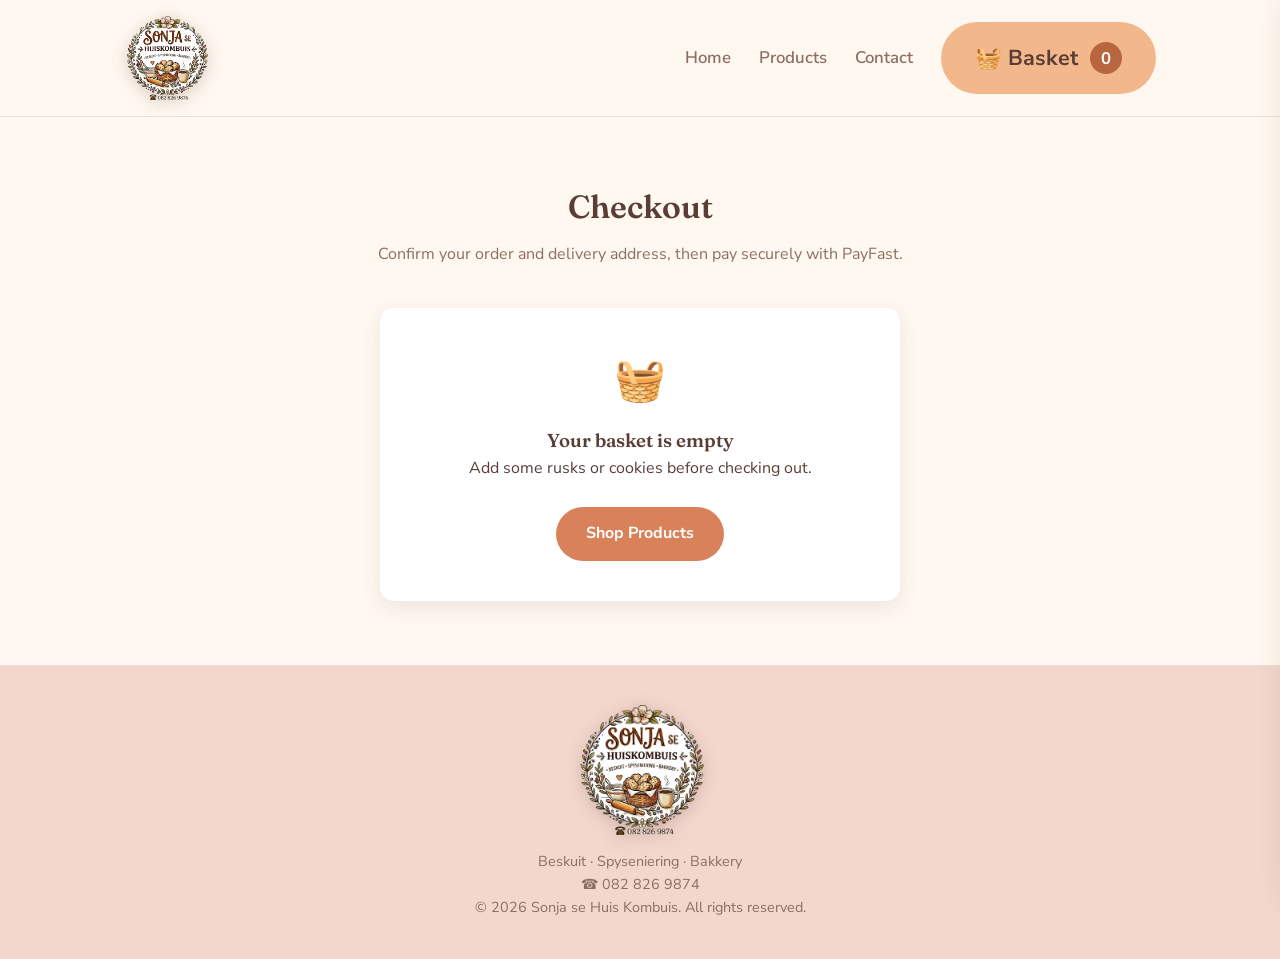
==== checkout.html @ 81ca0714 "Cut out the logo's background for a cleaner look Removes the flat white background from the logo art" ====
<!DOCTYPE html>
<html lang="en">
<head>
<meta charset="UTF-8">
<meta name="viewport" content="width=device-width, initial-scale=1.0">
<title>Checkout | Sonja se Huis Kombuis</title>
<meta name="description" content="Complete your order from Sonja se Huis Kombuis.">
<link rel="icon" type="image/png" href="assets/favicon-64.png">
<link rel="preconnect" href="https://fonts.googleapis.com">
<link href="https://fonts.googleapis.com/css2?family=Fraunces:wght@500;600;700&family=Nunito+Sans:wght@400;600;700;800&display=swap" rel="stylesheet">
<link rel="stylesheet" href="style.css">
</head>
<body>

<header>
  <div class="nav">
    <a href="index.html" class="brand"><img src="assets/logo-small.png" alt="" class="logo-img"><span class="sr-only">Sonja se Huis Kombuis</span></a>
    <nav class="nav-links">
      <a href="index.html">Home</a>
      <a href="products.html">Products</a>
      <a href="contact.html">Contact</a>
      <button class="basket-btn" onclick="toggleCart()">🧺 Basket <span class="basket-count">0</span></button>
    </nav>
  </div>
</header>

<section>
  <div class="section-title">
    <h2>Checkout</h2>
    <p>Confirm your order and delivery address, then pay securely with PayFast.</p>
  </div>

  <div id="checkout-empty" class="confirmation" style="display:none;">
    <div class="icon">🧺</div>
    <h3>Your basket is empty</h3>
    <p>Add some rusks or cookies before checking out.</p>
    <br>
    <a href="products.html" class="btn">Shop Products</a>
  </div>

  <div id="checkout-success" class="confirmation" style="display:none;">
    <div class="icon">✅</div>
    <h3>Thank you for your order!</h3>
    <p>Your payment was submitted to PayFast. We'll confirm your order and get your treats baked and on the way.</p>
    <br>
    <a href="products.html" class="btn">Continue Shopping</a>
  </div>

  <div id="checkout-cancelled" class="confirmation" style="display:none;">
    <div class="icon">⚠️</div>
    <h3>Payment cancelled</h3>
    <p>No problem — your basket has been saved. You can try checking out again whenever you're ready.</p>
    <br>
    <a href="checkout.html" class="btn">Back to Checkout</a>
  </div>

  <div id="checkout-main" class="checkout-layout">
    <div class="summary-card">
      <h3 style="margin-bottom:16px;">Order Summary</h3>
      <div id="summary-items"></div>
      <div class="summary-total">
        <span>Total</span>
        <span id="summary-total">R0.00</span>
      </div>
    </div>

    <form class="form-card" id="checkout-form" style="max-width:none;">
      <h3 style="margin-bottom:16px;">Delivery Details</h3>
      <div class="form-grid-2">
        <div class="form-row">
          <label for="first-name">First Name</label>
          <input type="text" id="first-name" required>
        </div>
        <div class="form-row">
          <label for="last-name">Last Name</label>
          <input type="text" id="last-name" required>
        </div>
      </div>
      <div class="form-row">
        <label for="checkout-email">Email</label>
        <input type="email" id="checkout-email" required>
      </div>
      <div class="form-row">
        <label for="checkout-phone">Phone</label>
        <input type="tel" id="checkout-phone" required>
      </div>
      <div class="form-row">
        <label for="street">Street Address</label>
        <input type="text" id="street" required>
      </div>
      <div class="form-grid-2">
        <div class="form-row">
          <label for="suburb">Suburb / Town</label>
          <input type="text" id="suburb" required>
        </div>
        <div class="form-row">
          <label for="postal-code">Postal Code</label>
          <input type="text" id="postal-code" required>
        </div>
      </div>
      <div class="form-row">
        <label for="province">Province</label>
        <select id="province" required>
          <option value="">Select a province</option>
          <option>Eastern Cape</option>
          <option>Free State</option>
          <option>Gauteng</option>
          <option>KwaZulu-Natal</option>
          <option>Limpopo</option>
          <option>Mpumalanga</option>
          <option>Northern Cape</option>
          <option>North West</option>
          <option>Western Cape</option>
        </select>
      </div>
      <div class="form-row">
        <label for="notes">Delivery Notes (optional)</label>
        <textarea id="notes" rows="3"></textarea>
      </div>

      <button type="submit" class="btn btn-block">Pay with PayFast</button>
      <div class="payfast-badge">🔒 Secure payment powered by PayFast</div>
      <p class="note">This site is currently connected to PayFast's sandbox for testing. Live payments will be enabled once real PayFast merchant details are added.</p>
    </form>
  </div>
</section>

<footer>
  <div class="brand" style="justify-content:center;"><img src="assets/logo-small.png" alt="Sonja se Huis Kombuis" class="logo-img"></div>
  <p>Beskuit &middot; Spyseniering &middot; Bakkery</p>
  <p>&#9742; <a href="tel:+27828269874">082 826 9874</a></p>
  <p>&copy; <span id="year"></span> Sonja se Huis Kombuis. All rights reserved.</p>
</footer>

<div class="overlay" id="overlay" onclick="closeCart()"></div>
<aside class="cart-drawer" id="cart-drawer">
  <div class="cart-header">
    <h3>Your Basket</h3>
    <button class="cart-close" onclick="closeCart()">&times;</button>
  </div>
  <div class="cart-items" id="cart-items"></div>
  <div class="cart-footer">
    <div class="cart-total-row">
      <span>Total</span>
      <span id="cart-total">R0.00</span>
    </div>
    <a href="checkout.html" class="btn btn-block">Checkout</a>
  </div>
</aside>

<script src="cart.js"></script>
<script src="payfast.js"></script>
<script>
document.getElementById('year').textContent = new Date().getFullYear();

function renderSummary() {
  const cart = getCart();
  const itemsEl = document.getElementById('summary-items');
  const totalEl = document.getElementById('summary-total');
  itemsEl.innerHTML = cart.map(item => `
    <div class="summary-item">
      <span>${item.qty} × ${item.name}</span>
      <span>${formatR(item.price * item.qty)}</span>
    </div>
  `).join('');
  totalEl.textContent = formatR(cartTotal(cart));
}

function showState(state) {
  document.getElementById('checkout-empty').style.display = state === 'empty' ? 'block' : 'none';
  document.getElementById('checkout-success').style.display = state === 'success' ? 'block' : 'none';
  document.getElementById('checkout-cancelled').style.display = state === 'cancelled' ? 'block' : 'none';
  document.getElementById('checkout-main').style.display = state === 'main' ? 'grid' : 'none';
}

const params = new URLSearchParams(location.search);
const status = params.get('status');

if (status === 'success') {
  showState('success');
  localStorage.removeItem(CART_KEY);
  renderCartDrawer();
} else if (status === 'cancelled') {
  showState('cancelled');
} else if (getCart().length === 0) {
  showState('empty');
} else {
  showState('main');
  renderSummary();
}

document.getElementById('checkout-form')?.addEventListener('submit', function (e) {
  e.preventDefault();
  const cart = getCart();
  if (cart.length === 0) return;

  const details = {
    firstName: document.getElementById('first-name').value,
    lastName: document.getElementById('last-name').value,
    email: document.getElementById('checkout-email').value,
    phone: document.getElementById('checkout-phone').value,
    street: document.getElementById('street').value,
    suburb: document.getElementById('suburb').value,
    postalCode: document.getElementById('postal-code').value,
    province: document.getElementById('province').value,
    notes: document.getElementById('notes').value,
  };

  submitToPayfast(cart, details);
});
</script>
</body>
</html>
---- style.css ----
/* ===== Sonja se Huis Kombuis — shared styles ===== */

:root {
  --cream:      #FFF8F0;
  --cream-2:    #FFF1E1;
  --blush:      #F3D6CC;
  --peach:      #F3B78C;
  --terracotta: #D9825A;
  --terracotta-dark: #B8663F;
  --brown:      #5A3E36;
  --brown-light:#8C6F62;
  --white:      #FFFFFF;
  --line:       rgba(90,62,54,0.12);
  --radius:     14px;
  --shadow:     0 6px 20px rgba(90,62,54,0.10);
}

* { box-sizing: border-box; margin: 0; padding: 0; }

html { scroll-behavior: smooth; }

body {
  font-family: 'Nunito Sans', sans-serif;
  background: var(--cream);
  color: var(--brown);
  line-height: 1.6;
}

h1, h2, h3, .brand {
  font-family: 'Fraunces', serif;
  font-weight: 600;
  color: var(--brown);
}

a { color: inherit; text-decoration: none; }
img { max-width: 100%; display: block; }
button { font-family: inherit; cursor: pointer; border: none; }

.container {
  max-width: 1080px;
  margin: 0 auto;
  padding: 0 24px;
}

/* ===== Header ===== */
header {
  position: sticky;
  top: 0;
  z-index: 50;
  background: var(--cream);
  border-bottom: 1px solid var(--line);
}

.nav {
  display: flex;
  align-items: center;
  justify-content: space-between;
  padding: 16px 24px;
  max-width: 1080px;
  margin: 0 auto;
}

.brand {
  font-size: 1.4rem;
  letter-spacing: 0.3px;
}

.brand span {
  color: var(--terracotta);
}

.brand {
  display: flex;
  align-items: center;
  gap: 10px;
}

.logo-img {
  height: 84px;
  width: 84px;
  object-fit: contain;
  flex-shrink: 0;
  filter: drop-shadow(0 3px 8px rgba(90,62,54,0.25));
}

footer .logo-img {
  height: 130px;
  width: 130px;
}

.sr-only {
  position: absolute;
  width: 1px;
  height: 1px;
  overflow: hidden;
  clip: rect(0,0,0,0);
  white-space: nowrap;
}

.nav-links {
  display: flex;
  align-items: center;
  gap: 28px;
}

.nav-links a {
  font-weight: 600;
  font-size: 1.05rem;
  color: var(--brown-light);
  transition: color 0.2s ease;
}

.nav-links a:hover,
.nav-links a.active {
  color: var(--terracotta-dark);
}

.basket-btn {
  position: relative;
  background: var(--peach);
  color: var(--brown);
  padding: 20px 34px;
  border-radius: 999px;
  font-weight: 700;
  font-size: 1.35rem;
  display: flex;
  align-items: center;
  gap: 12px;
  transition: background 0.2s ease;
}

.basket-btn:hover { background: var(--terracotta); color: var(--white); }

.basket-count {
  background: var(--terracotta-dark);
  color: var(--white);
  font-size: 1.05rem;
  min-width: 32px;
  height: 32px;
  border-radius: 999px;
  display: flex;
  align-items: center;
  justify-content: center;
  padding: 0 8px;
}

.nav-toggle {
  display: none;
  background: none;
  font-size: 1.6rem;
  color: var(--brown);
}

/* ===== Hero ===== */
.hero {
  background: linear-gradient(160deg, var(--blush), var(--cream-2));
  padding: 72px 24px;
  text-align: center;
}

.hero h1 {
  font-size: clamp(2rem, 5vw, 3.2rem);
  margin-bottom: 16px;
}

.hero p {
  color: var(--brown-light);
  font-size: 1.15rem;
  max-width: 520px;
  margin: 0 auto 28px;
}

.btn {
  display: inline-block;
  background: var(--terracotta);
  color: var(--white);
  padding: 14px 30px;
  border-radius: 999px;
  font-weight: 700;
  transition: background 0.2s ease, transform 0.2s ease;
}

.btn:hover { background: var(--terracotta-dark); transform: translateY(-1px); }

.btn-outline {
  background: transparent;
  border: 2px solid var(--terracotta);
  color: var(--terracotta-dark);
}

.btn-outline:hover { background: var(--terracotta); color: var(--white); }

.btn-block { width: 100%; text-align: center; }

/* ===== Sections ===== */
section { padding: 64px 24px; }

.section-title {
  text-align: center;
  margin-bottom: 40px;
}

.section-title h2 { font-size: 2rem; margin-bottom: 10px; }
.section-title p { color: var(--brown-light); }

.features {
  display: grid;
  grid-template-columns: repeat(3, 1fr);
  gap: 32px;
  max-width: 1240px;
  margin: 0 auto;
}

.feature-card {
  background: var(--white);
  border-radius: var(--radius);
  padding: 44px 32px;
  text-align: center;
  box-shadow: var(--shadow);
}

.feature-card .icon {
  font-size: 3.4rem;
  margin-bottom: 20px;
}

.feature-card h3 { font-size: 1.5rem; margin-bottom: 14px; }
.feature-card p { color: var(--brown-light); font-size: 1.1rem; }

.cta-strip {
  background: var(--terracotta);
  color: var(--white);
  text-align: center;
  padding: 56px 24px;
}

.cta-strip h2 { color: var(--white); margin-bottom: 12px; }
.cta-strip p { color: rgba(255,255,255,0.85); margin-bottom: 24px; }
.cta-strip .btn { background: var(--white); color: var(--terracotta-dark); }
.cta-strip .btn:hover { background: var(--cream); }

/* ===== Products ===== */
.product-grid {
  display: grid;
  grid-template-columns: repeat(auto-fit, minmax(280px, 1fr));
  gap: 30px;
  max-width: 1240px;
  margin: 0 auto;
}

.product-card {
  background: var(--white);
  border-radius: var(--radius);
  box-shadow: var(--shadow);
  overflow: hidden;
  display: flex;
  flex-direction: column;
}

.product-thumb {
  height: 240px;
  display: flex;
  align-items: center;
  justify-content: center;
  font-size: 4.5rem;
  background: linear-gradient(160deg, var(--blush), var(--peach));
  padding: 18px;
}

.product-thumb img {
  width: 100%;
  height: 100%;
  object-fit: cover;
  border-radius: 10px;
  box-shadow: 0 6px 16px rgba(90,62,54,0.18);
}

.product-body { padding: 24px; display: flex; flex-direction: column; gap: 10px; flex: 1; }
.product-body h3 { font-size: 1.3rem; }
.product-body p { color: var(--brown-light); font-size: 0.98rem; flex: 1; }

.product-footer {
  display: flex;
  align-items: flex-end;
  justify-content: space-between;
  margin-top: 8px;
}

.price-wrap {
  display: flex;
  flex-direction: column;
  line-height: 1.3;
}

.price { font-weight: 700; color: var(--terracotta-dark); font-size: 1.3rem; }
.unit { font-weight: 600; color: var(--brown-light); font-size: 0.8rem; white-space: nowrap; }

.add-btn {
  background: var(--peach);
  color: var(--brown);
  padding: 11px 20px;
  border-radius: 999px;
  font-weight: 700;
  font-size: 0.95rem;
  transition: background 0.2s ease;
}

.add-btn:hover { background: var(--terracotta); color: var(--white); }

/* ===== Cart Drawer ===== */
.overlay {
  position: fixed;
  inset: 0;
  background: rgba(90,62,54,0.35);
  opacity: 0;
  pointer-events: none;
  transition: opacity 0.25s ease;
  z-index: 90;
}

.overlay.open { opacity: 1; pointer-events: auto; }

.cart-drawer {
  position: fixed;
  top: 0;
  right: -380px;
  width: 360px;
  max-width: 90vw;
  height: 100%;
  background: var(--cream);
  box-shadow: -10px 0 30px rgba(90,62,54,0.2);
  z-index: 100;
  display: flex;
  flex-direction: column;
  transition: right 0.3s ease;
}

.cart-drawer.open { right: 0; }

.cart-header {
  display: flex;
  align-items: center;
  justify-content: space-between;
  padding: 20px;
  border-bottom: 1px solid var(--line);
}

.cart-header h3 { font-size: 1.2rem; }

.cart-close {
  background: none;
  font-size: 1.4rem;
  color: var(--brown-light);
}

.cart-items {
  flex: 1;
  overflow-y: auto;
  padding: 16px 20px;
  display: flex;
  flex-direction: column;
  gap: 16px;
}

.cart-empty { color: var(--brown-light); text-align: center; margin-top: 40px; }

.cart-item {
  display: flex;
  align-items: center;
  gap: 12px;
}

.cart-item .thumb {
  width: 44px;
  height: 44px;
  border-radius: 10px;
  background: var(--blush);
  display: flex;
  align-items: center;
  justify-content: center;
  font-size: 1.4rem;
  flex-shrink: 0;
}

.cart-item .info { flex: 1; }
.cart-item .info .name { font-weight: 700; font-size: 0.95rem; }
.cart-item .info .unit-price { color: var(--brown-light); font-size: 0.82rem; }

.qty-control {
  display: flex;
  align-items: center;
  gap: 8px;
}

.qty-control button {
  width: 26px;
  height: 26px;
  border-radius: 999px;
  background: var(--blush);
  color: var(--brown);
  font-weight: 700;
}

.remove-btn {
  color: var(--terracotta-dark);
  font-size: 0.8rem;
  font-weight: 700;
  margin-left: 8px;
}

.cart-footer {
  padding: 20px;
  border-top: 1px solid var(--line);
}

.cart-total-row {
  display: flex;
  justify-content: space-between;
  font-weight: 700;
  font-size: 1.05rem;
  margin-bottom: 14px;
}

/* ===== Forms ===== */
.form-card {
  background: var(--white);
  border-radius: var(--radius);
  box-shadow: var(--shadow);
  padding: 32px;
  max-width: 560px;
  margin: 0 auto;
}

.form-row { margin-bottom: 18px; }
.form-row label { display: block; font-weight: 700; margin-bottom: 6px; font-size: 0.9rem; }

.form-row input,
.form-row textarea,
.form-row select {
  width: 100%;
  padding: 12px 14px;
  border-radius: 10px;
  border: 1px solid var(--line);
  background: var(--cream-2);
  font-family: inherit;
  font-size: 0.95rem;
  color: var(--brown);
}

.form-row input:focus,
.form-row textarea:focus,
.form-row select:focus {
  outline: 2px solid var(--peach);
}

.form-grid-2 {
  display: grid;
  grid-template-columns: 1fr 1fr;
  gap: 16px;
}

.confirmation {
  background: var(--white);
  border-radius: var(--radius);
  box-shadow: var(--shadow);
  padding: 40px;
  text-align: center;
  max-width: 520px;
  margin: 0 auto;
}

.confirmation .icon { font-size: 2.6rem; margin-bottom: 12px; }

/* ===== Checkout summary ===== */
.checkout-layout {
  display: grid;
  grid-template-columns: 1.1fr 0.9fr;
  gap: 32px;
  max-width: 1080px;
  margin: 0 auto;
  align-items: start;
}

.summary-card {
  background: var(--white);
  border-radius: var(--radius);
  box-shadow: var(--shadow);
  padding: 24px;
}

.summary-item {
  display: flex;
  justify-content: space-between;
  padding: 10px 0;
  border-bottom: 1px solid var(--line);
  font-size: 0.92rem;
}

.summary-item:last-of-type { border-bottom: none; }

.summary-total {
  display: flex;
  justify-content: space-between;
  font-weight: 700;
  font-size: 1.1rem;
  margin-top: 14px;
  padding-top: 14px;
  border-top: 2px solid var(--blush);
}

.note {
  font-size: 0.82rem;
  color: var(--brown-light);
  margin-top: 14px;
}

.payfast-badge {
  display: flex;
  align-items: center;
  gap: 8px;
  background: var(--cream-2);
  border-radius: 10px;
  padding: 12px 14px;
  font-size: 0.85rem;
  color: var(--brown-light);
  margin-top: 16px;
}

/* ===== Footer ===== */
footer {
  background: var(--blush);
  padding: 40px 24px;
  text-align: center;
  color: var(--brown-light);
  font-size: 0.9rem;
}

footer .brand { margin-bottom: 8px; display: inline-block; }

/* ===== Responsive ===== */
@media (max-width: 760px) {
  .nav-links { display: none; }
  .nav-toggle { display: block; }
  .features { grid-template-columns: 1fr; }
  .checkout-layout { grid-template-columns: 1fr; }
  .form-grid-2 { grid-template-columns: 1fr; }
}
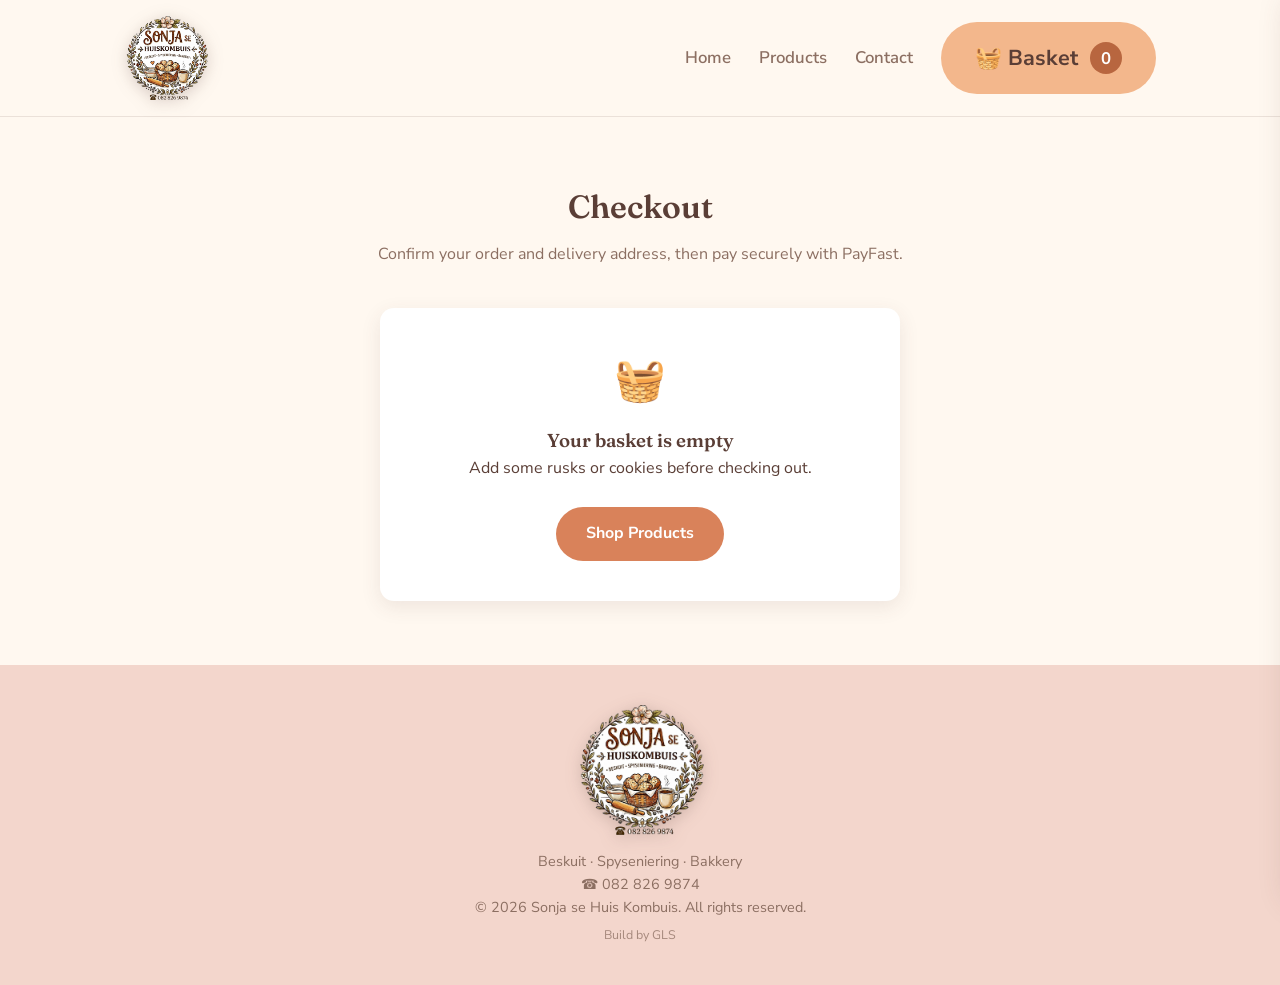
==== commit 280cd54f: "Add 'Build by GLS' credit to footer" ====
--- a/checkout.html
+++ b/checkout.html
@@ -130,6 +130,7 @@
   <p>Beskuit &middot; Spyseniering &middot; Bakkery</p>
   <p>&#9742; <a href="tel:+27828269874">082 826 9874</a></p>
   <p>&copy; <span id="year"></span> Sonja se Huis Kombuis. All rights reserved.</p>
+  <p class="credit">Build by GLS</p>
 </footer>
 
 <div class="overlay" id="overlay" onclick="closeCart()"></div>
--- a/style.css
+++ b/style.css
@@ -154,20 +154,82 @@
 /* ===== Hero ===== */
 .hero {
   background: linear-gradient(160deg, var(--blush), var(--cream-2));
-  padding: 72px 24px;
-  text-align: center;
-}
+  padding: 64px 24px;
+}
+
+.hero-inner {
+  max-width: 1180px;
+  margin: 0 auto;
+  display: grid;
+  grid-template-columns: 1fr 1fr;
+  gap: 48px;
+  align-items: center;
+}
+
+.hero-text { text-align: left; }
 
 .hero h1 {
-  font-size: clamp(2rem, 5vw, 3.2rem);
+  font-size: clamp(2rem, 4.2vw, 3.4rem);
   margin-bottom: 16px;
 }
 
 .hero p {
   color: var(--brown-light);
   font-size: 1.15rem;
-  max-width: 520px;
-  margin: 0 auto 28px;
+  max-width: 480px;
+  margin: 0 0 28px;
+}
+
+.hero-visual {
+  position: relative;
+  display: flex;
+  justify-content: center;
+}
+
+.hero-img-main {
+  width: 100%;
+  max-width: 420px;
+  aspect-ratio: 4 / 5;
+  object-fit: cover;
+  border-radius: 28px;
+  box-shadow: 0 20px 45px rgba(90,62,54,0.25);
+}
+
+.hero-img-accent {
+  position: absolute;
+  bottom: -28px;
+  left: -12px;
+  width: 150px;
+  height: 150px;
+  object-fit: cover;
+  border-radius: 50%;
+  border: 5px solid var(--cream);
+  box-shadow: 0 12px 24px rgba(90,62,54,0.28);
+}
+
+.hero-badge {
+  position: absolute;
+  top: 20px;
+  right: -14px;
+  background: var(--terracotta);
+  color: var(--white);
+  font-weight: 700;
+  font-size: 0.85rem;
+  padding: 10px 18px;
+  border-radius: 999px;
+  box-shadow: 0 8px 18px rgba(90,62,54,0.3);
+  transform: rotate(4deg);
+}
+
+@media (max-width: 860px) {
+  .hero-inner {
+    grid-template-columns: 1fr;
+    text-align: center;
+  }
+  .hero-text { text-align: center; }
+  .hero p { margin: 0 auto 28px; }
+  .hero-img-main { max-width: 320px; margin: 0 auto; }
+  .hero-visual { margin-top: 24px; }
 }
 
 .btn {
@@ -537,6 +599,8 @@
 
 footer .brand { margin-bottom: 8px; display: inline-block; }
 
+.credit { font-size: 0.78rem; opacity: 0.75; margin-top: 6px; }
+
 /* ===== Responsive ===== */
 @media (max-width: 760px) {
   .nav-links { display: none; }
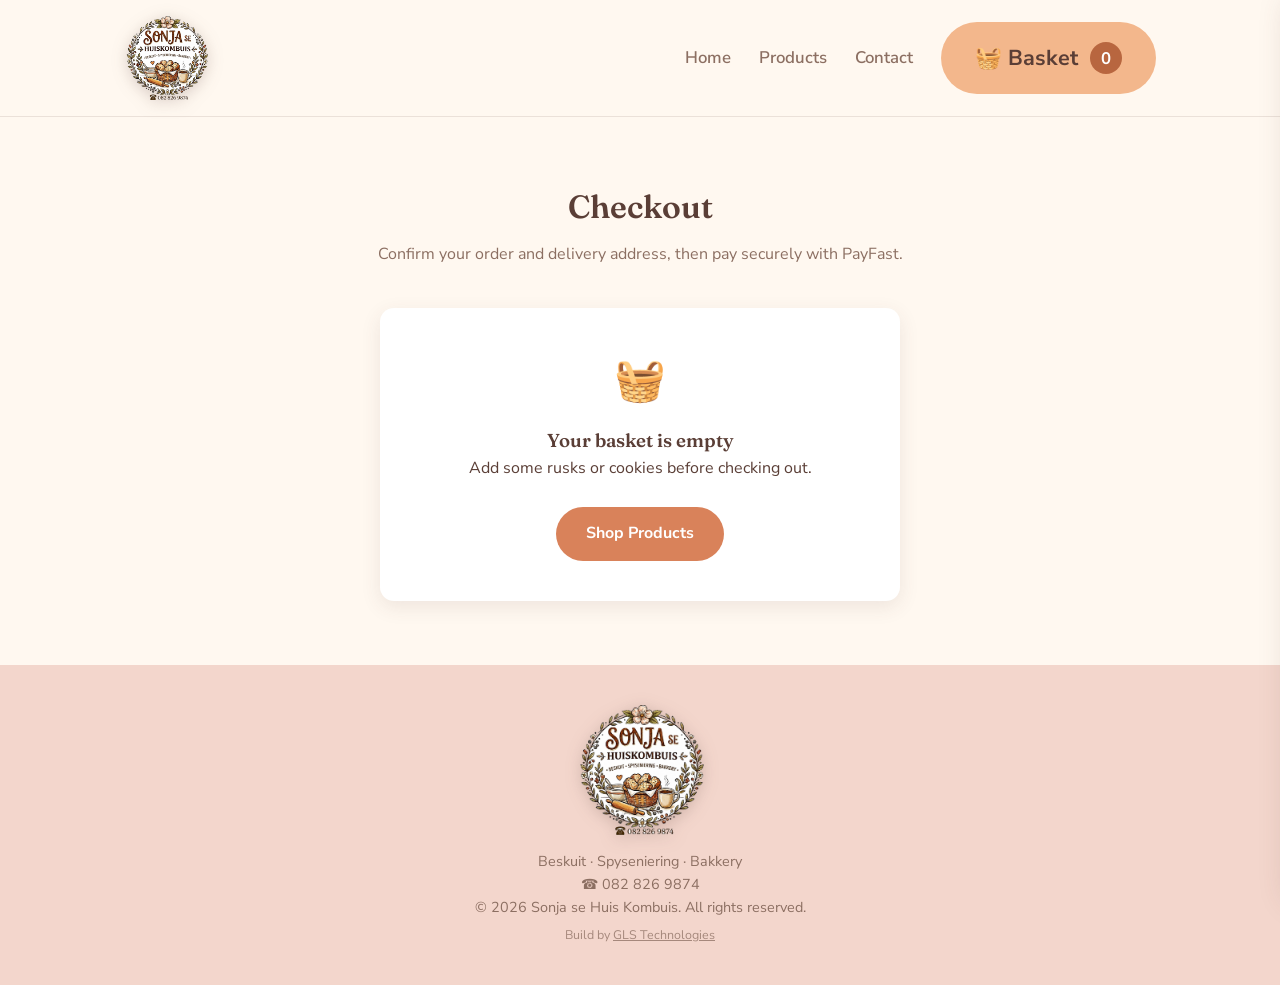
==== commit ae61610d: "Link footer credit to GLS Technologies website" ====
--- a/checkout.html
+++ b/checkout.html
@@ -130,7 +130,7 @@
   <p>Beskuit &middot; Spyseniering &middot; Bakkery</p>
   <p>&#9742; <a href="tel:+27828269874">082 826 9874</a></p>
   <p>&copy; <span id="year"></span> Sonja se Huis Kombuis. All rights reserved.</p>
-  <p class="credit">Build by GLS</p>
+  <p class="credit">Build by <a href="https://gls-technologies.co.za/" target="_blank" rel="noopener">GLS Technologies</a></p>
 </footer>
 
 <div class="overlay" id="overlay" onclick="closeCart()"></div>
--- a/style.css
+++ b/style.css
@@ -160,10 +160,6 @@
 .hero-inner {
   max-width: 1180px;
   margin: 0 auto;
-  display: grid;
-  grid-template-columns: 1fr 1fr;
-  gap: 48px;
-  align-items: center;
 }
 
 .hero-text { text-align: left; }
@@ -180,37 +176,33 @@
   margin: 0 0 28px;
 }
 
-.hero-visual {
+.hero-photo {
   position: relative;
-  display: flex;
-  justify-content: center;
-}
-
-.hero-img-main {
-  width: 100%;
-  max-width: 420px;
-  aspect-ratio: 4 / 5;
-  object-fit: cover;
-  border-radius: 28px;
-  box-shadow: 0 20px 45px rgba(90,62,54,0.25);
-}
-
-.hero-img-accent {
+  min-height: 560px;
+  display: flex;
+  align-items: center;
+  background-image:
+    linear-gradient(100deg, rgba(28,18,14,0.78) 0%, rgba(28,18,14,0.55) 38%, rgba(28,18,14,0.12) 70%),
+    url('assets/hero-bg.jpg');
+  background-size: cover, cover;
+  background-position: center, center;
+  background-repeat: no-repeat, no-repeat;
+}
+
+.hero-inner-photo { width: 100%; }
+
+.hero-photo .hero-text { max-width: 560px; }
+.hero-photo h1 { color: var(--white); text-shadow: 0 2px 10px rgba(0,0,0,0.35); }
+.hero-photo p { color: rgba(255,255,255,0.92); text-shadow: 0 1px 6px rgba(0,0,0,0.35); }
+
+.hero-badge-photo {
   position: absolute;
-  bottom: -28px;
-  left: -12px;
-  width: 150px;
-  height: 150px;
-  object-fit: cover;
-  border-radius: 50%;
-  border: 5px solid var(--cream);
-  box-shadow: 0 12px 24px rgba(90,62,54,0.28);
+  top: 28px;
+  right: 28px;
+  transform: rotate(3deg);
 }
 
 .hero-badge {
-  position: absolute;
-  top: 20px;
-  right: -14px;
   background: var(--terracotta);
   color: var(--white);
   font-weight: 700;
@@ -218,18 +210,19 @@
   padding: 10px 18px;
   border-radius: 999px;
   box-shadow: 0 8px 18px rgba(90,62,54,0.3);
-  transform: rotate(4deg);
 }
 
 @media (max-width: 860px) {
-  .hero-inner {
-    grid-template-columns: 1fr;
-    text-align: center;
+  .hero-photo {
+    min-height: 460px;
+    background-image:
+      linear-gradient(180deg, rgba(20,13,10,0.68) 0%, rgba(20,13,10,0.5) 45%, rgba(20,13,10,0.72) 100%),
+      url('assets/hero-bg.jpg');
+    background-position: center, 20% center;
   }
-  .hero-text { text-align: center; }
-  .hero p { margin: 0 auto 28px; }
-  .hero-img-main { max-width: 320px; margin: 0 auto; }
-  .hero-visual { margin-top: 24px; }
+  .hero-text { text-align: left; margin: 0; }
+  .hero-photo .hero-text { max-width: 100%; }
+  .hero p { margin: 0 0 28px; }
 }
 
 .btn {
@@ -317,6 +310,12 @@
   overflow: hidden;
   display: flex;
   flex-direction: column;
+  transition: transform 0.25s ease, box-shadow 0.25s ease;
+}
+
+.product-card:hover {
+  transform: translateY(-6px);
+  box-shadow: 0 16px 32px rgba(90,62,54,0.18);
 }
 
 .product-thumb {
@@ -600,6 +599,8 @@
 footer .brand { margin-bottom: 8px; display: inline-block; }
 
 .credit { font-size: 0.78rem; opacity: 0.75; margin-top: 6px; }
+.credit a { color: inherit; text-decoration: underline; }
+.credit a:hover { color: var(--terracotta-dark); }
 
 /* ===== Responsive ===== */
 @media (max-width: 760px) {
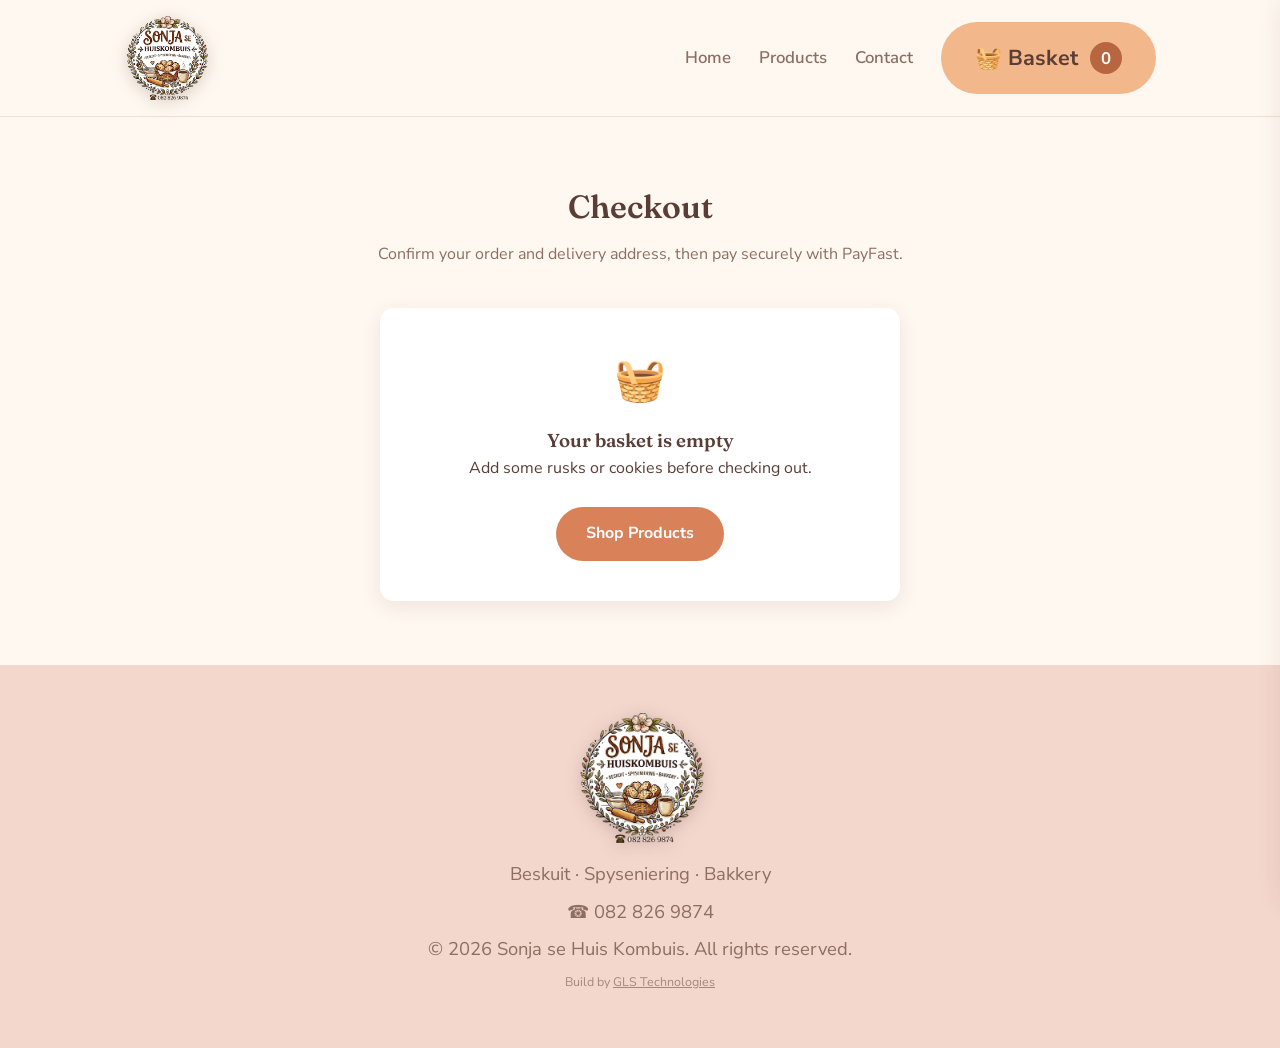
==== commit 5a009318: "Add WhatsApp order notification and gate success page on a real checkout Adds a "Send Order to Whats" ====
--- a/checkout.html
+++ b/checkout.html
@@ -43,7 +43,9 @@
     <h3>Thank you for your order!</h3>
     <p>Your payment was submitted to PayFast. We'll confirm your order and get your treats baked and on the way.</p>
     <br>
-    <a href="products.html" class="btn">Continue Shopping</a>
+    <a href="#" id="whatsapp-order-btn" class="btn" style="background:#25D366;" target="_blank" rel="noopener">Send Order to WhatsApp</a>
+    <br><br>
+    <a href="products.html" class="btn btn-outline">Continue Shopping</a>
   </div>
 
   <div id="checkout-cancelled" class="confirmation" style="display:none;">
@@ -52,6 +54,14 @@
     <p>No problem — your basket has been saved. You can try checking out again whenever you're ready.</p>
     <br>
     <a href="checkout.html" class="btn">Back to Checkout</a>
+  </div>
+
+  <div id="checkout-unverified" class="confirmation" style="display:none;">
+    <div class="icon">❓</div>
+    <h3>We couldn't verify this order</h3>
+    <p>This page didn't come from a completed PayFast checkout. If you did complete a payment, please contact us directly at <a href="tel:+27828269874">082 826 9874</a> so we can confirm it.</p>
+    <br>
+    <a href="products.html" class="btn">Back to Products</a>
   </div>
 
   <div id="checkout-main" class="checkout-layout">
@@ -171,16 +181,23 @@
   document.getElementById('checkout-empty').style.display = state === 'empty' ? 'block' : 'none';
   document.getElementById('checkout-success').style.display = state === 'success' ? 'block' : 'none';
   document.getElementById('checkout-cancelled').style.display = state === 'cancelled' ? 'block' : 'none';
+  document.getElementById('checkout-unverified').style.display = state === 'unverified' ? 'block' : 'none';
   document.getElementById('checkout-main').style.display = state === 'main' ? 'grid' : 'none';
 }
 
 const params = new URLSearchParams(location.search);
 const status = params.get('status');
 
-if (status === 'success') {
+if (status === 'success' && isPendingPaymentValid(params.get('pid'))) {
   showState('success');
+  const waLink = getWhatsAppOrderLink();
+  const waBtn = document.getElementById('whatsapp-order-btn');
+  if (waLink && waBtn) waBtn.href = waLink;
+  clearPendingPayment();
   localStorage.removeItem(CART_KEY);
   renderCartDrawer();
+} else if (status === 'success') {
+  showState('unverified');
 } else if (status === 'cancelled') {
   showState('cancelled');
 } else if (getCart().length === 0) {
--- a/style.css
+++ b/style.css
@@ -590,11 +590,13 @@
 /* ===== Footer ===== */
 footer {
   background: var(--blush);
-  padding: 40px 24px;
+  padding: 48px 24px;
   text-align: center;
   color: var(--brown-light);
-  font-size: 0.9rem;
-}
+  font-size: 1.15rem;
+}
+
+footer p { margin-bottom: 8px; }
 
 footer .brand { margin-bottom: 8px; display: inline-block; }
 
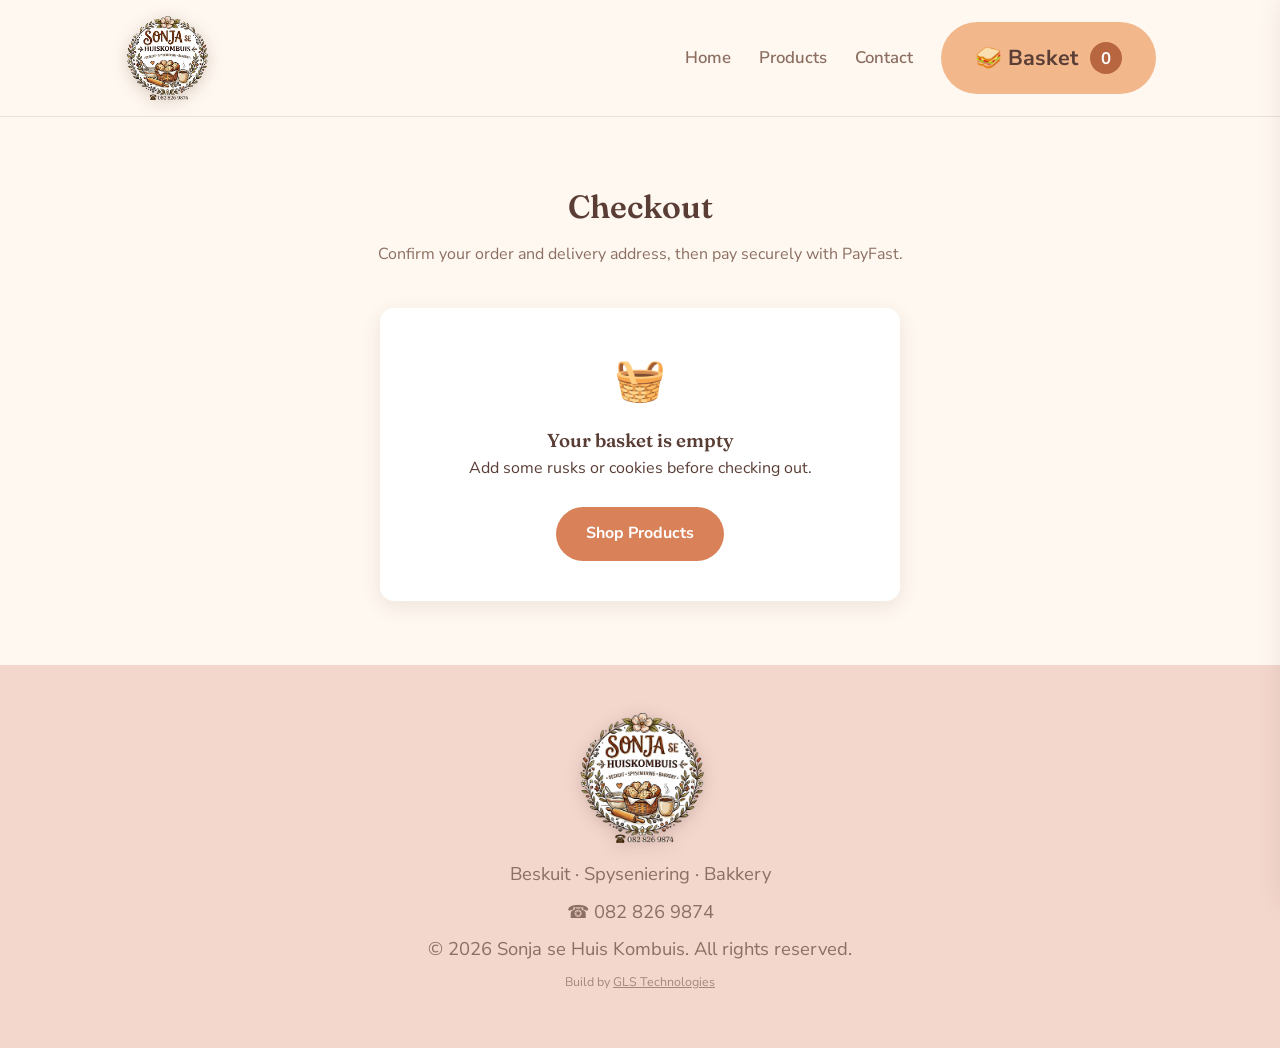
==== commit c9db6b65: "Fix broken mobile navigation The header's nav-links (and the basket button nested inside it) were be" ====
--- a/checkout.html
+++ b/checkout.html
@@ -15,12 +15,15 @@
 <header>
   <div class="nav">
     <a href="index.html" class="brand"><img src="assets/logo-small.png" alt="" class="logo-img"><span class="sr-only">Sonja se Huis Kombuis</span></a>
-    <nav class="nav-links">
-      <a href="index.html">Home</a>
-      <a href="products.html">Products</a>
-      <a href="contact.html">Contact</a>
-      <button class="basket-btn" onclick="toggleCart()">🧺 Basket <span class="basket-count">0</span></button>
-    </nav>
+    <div class="nav-right">
+      <nav class="nav-links" id="nav-links">
+        <a href="index.html">Home</a>
+        <a href="products.html">Products</a>
+        <a href="contact.html">Contact</a>
+      </nav>
+      <button class="basket-btn" onclick="toggleCart()">&#129386; Basket <span class="basket-count">0</span></button>
+      <button class="nav-toggle" aria-label="Menu" onclick="toggleMobileNav()">&#9776;</button>
+    </div>
   </div>
 </header>
 
@@ -41,7 +44,7 @@
   <div id="checkout-success" class="confirmation" style="display:none;">
     <div class="icon">✅</div>
     <h3>Thank you for your order!</h3>
-    <p>Your payment was submitted to PayFast. We'll confirm your order and get your treats baked and on the way.</p>
+    <p>Paid via PayFast. We'll confirm your order and get your treats baked and on the way.</p>
     <br>
     <a href="#" id="whatsapp-order-btn" class="btn" style="background:#25D366;" target="_blank" rel="noopener">Send Order to WhatsApp</a>
     <br><br>
--- a/style.css
+++ b/style.css
@@ -58,6 +58,13 @@
   padding: 16px 24px;
   max-width: 1080px;
   margin: 0 auto;
+  position: relative;
+}
+
+.nav-right {
+  display: flex;
+  align-items: center;
+  gap: 28px;
 }
 
 .brand {
@@ -147,8 +154,10 @@
 .nav-toggle {
   display: none;
   background: none;
-  font-size: 1.6rem;
+  font-size: 1.8rem;
+  line-height: 1;
   color: var(--brown);
+  padding: 4px;
 }
 
 /* ===== Hero ===== */
@@ -606,8 +615,35 @@
 
 /* ===== Responsive ===== */
 @media (max-width: 760px) {
-  .nav-links { display: none; }
+  .nav-right { gap: 14px; }
+  .basket-btn { padding: 12px 18px; font-size: 1rem; gap: 8px; }
+  .basket-count { min-width: 24px; height: 24px; font-size: 0.85rem; }
   .nav-toggle { display: block; }
+
+  .nav-links {
+    display: none;
+    flex-direction: column;
+    align-items: stretch;
+    gap: 0;
+    position: absolute;
+    top: 100%;
+    left: 0;
+    right: 0;
+    background: var(--cream);
+    border-bottom: 1px solid var(--line);
+    box-shadow: 0 12px 20px rgba(90,62,54,0.12);
+    padding: 8px 24px 16px;
+  }
+
+  .nav-links.open { display: flex; }
+
+  .nav-links a {
+    padding: 12px 0;
+    border-bottom: 1px solid var(--line);
+  }
+
+  .nav-links a:last-child { border-bottom: none; }
+
   .features { grid-template-columns: 1fr; }
   .checkout-layout { grid-template-columns: 1fr; }
   .form-grid-2 { grid-template-columns: 1fr; }
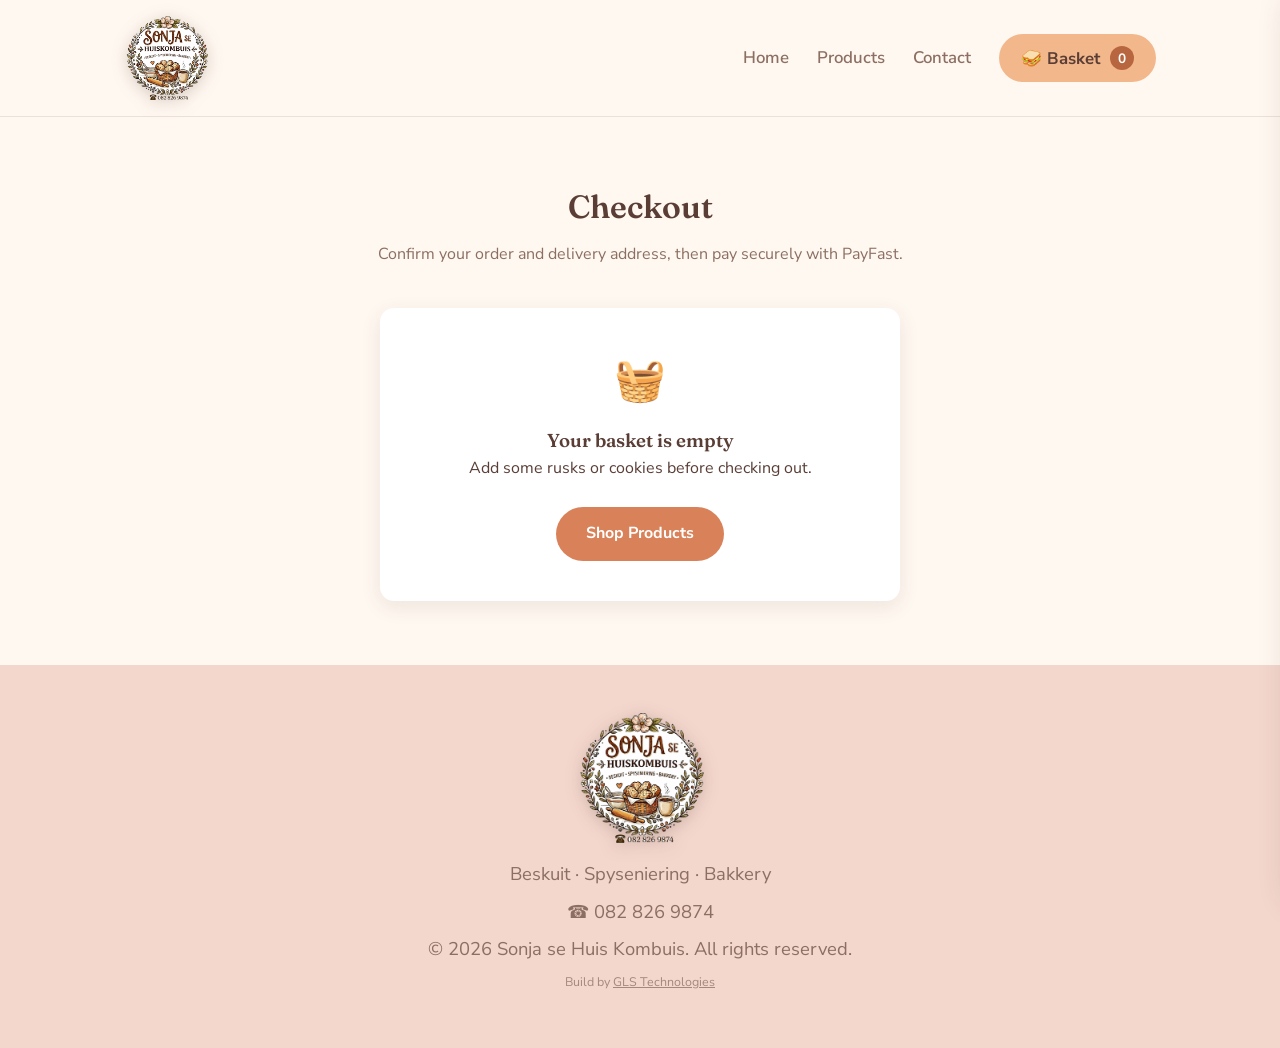
==== commit ad5a6b93: "Add a flat R180 shipping fee to checkout Adds a SHIPPING_FEE constant, breaks the order summary into" ====
--- a/checkout.html
+++ b/checkout.html
@@ -71,6 +71,14 @@
     <div class="summary-card">
       <h3 style="margin-bottom:16px;">Order Summary</h3>
       <div id="summary-items"></div>
+      <div class="summary-item">
+        <span>Subtotal</span>
+        <span id="summary-subtotal">R0.00</span>
+      </div>
+      <div class="summary-item">
+        <span>Shipping</span>
+        <span id="summary-shipping">R0.00</span>
+      </div>
       <div class="summary-total">
         <span>Total</span>
         <span id="summary-total">R0.00</span>
@@ -170,6 +178,8 @@
 function renderSummary() {
   const cart = getCart();
   const itemsEl = document.getElementById('summary-items');
+  const subtotalEl = document.getElementById('summary-subtotal');
+  const shippingEl = document.getElementById('summary-shipping');
   const totalEl = document.getElementById('summary-total');
   itemsEl.innerHTML = cart.map(item => `
     <div class="summary-item">
@@ -177,7 +187,10 @@
       <span>${formatR(item.price * item.qty)}</span>
     </div>
   `).join('');
-  totalEl.textContent = formatR(cartTotal(cart));
+  const subtotal = cartTotal(cart);
+  subtotalEl.textContent = formatR(subtotal);
+  shippingEl.textContent = formatR(SHIPPING_FEE);
+  totalEl.textContent = formatR(subtotal + SHIPPING_FEE);
 }
 
 function showState(state) {
--- a/style.css
+++ b/style.css
@@ -126,13 +126,13 @@
   position: relative;
   background: var(--peach);
   color: var(--brown);
-  padding: 20px 34px;
+  padding: 12px 22px;
   border-radius: 999px;
   font-weight: 700;
-  font-size: 1.35rem;
-  display: flex;
-  align-items: center;
-  gap: 12px;
+  font-size: 1.05rem;
+  display: flex;
+  align-items: center;
+  gap: 10px;
   transition: background 0.2s ease;
 }
 
@@ -141,9 +141,9 @@
 .basket-count {
   background: var(--terracotta-dark);
   color: var(--white);
-  font-size: 1.05rem;
-  min-width: 32px;
-  height: 32px;
+  font-size: 0.85rem;
+  min-width: 24px;
+  height: 24px;
   border-radius: 999px;
   display: flex;
   align-items: center;
